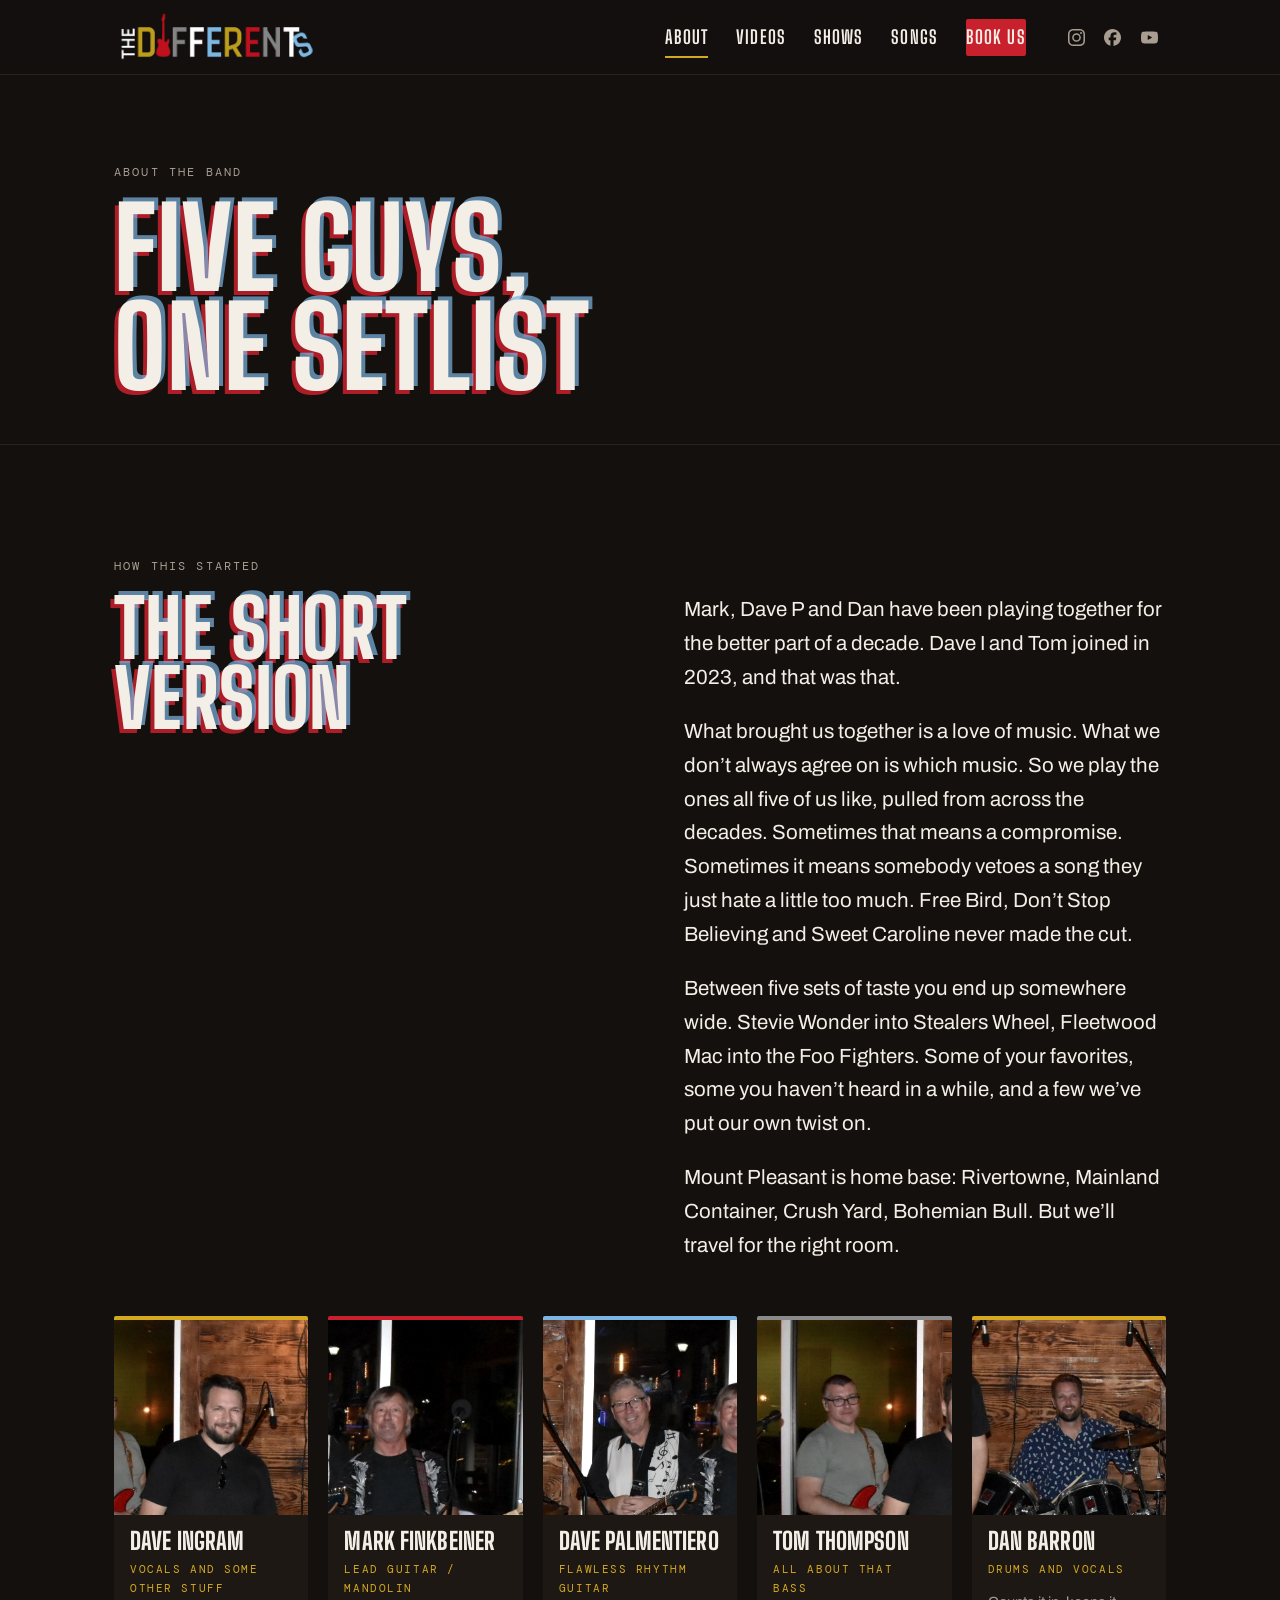
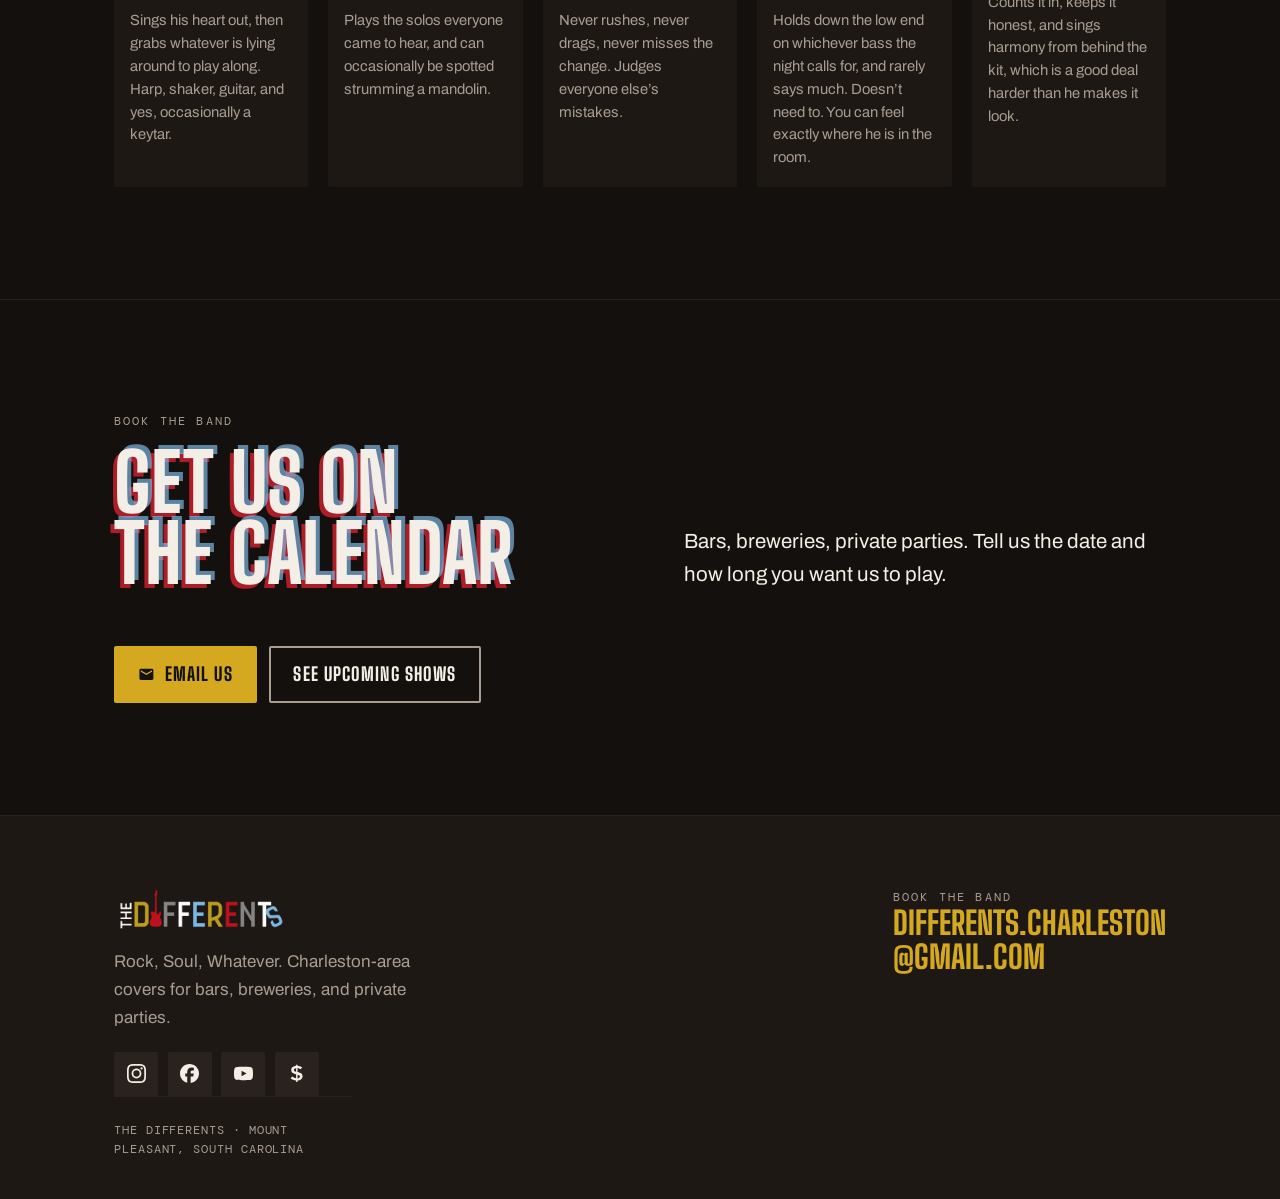
==== about.html @ 166516cd "rebrand" ====
<!DOCTYPE html>
<html lang="en">
<head>
<meta charset="UTF-8">
<meta name="viewport" content="width=device-width, initial-scale=1">
<title>About · The Differents</title>
<meta name="description" content="Meet the five-piece out of Mount Pleasant, South Carolina.">
<link rel="icon" href="data:image/svg+xml,<svg xmlns='http://www.w3.org/2000/svg' viewBox='0 0 100 100'><text y='.9em' font-size='90'>🤘</text></svg>">
<link rel="preconnect" href="https://fonts.googleapis.com">
<link rel="preconnect" href="https://fonts.gstatic.com" crossorigin>
<link href="https://fonts.googleapis.com/css2?family=Big+Shoulders+Display:wght@600;700;800;900&family=Archivo:wght@400;500;600;700&family=DM+Mono:wght@400;500&display=swap" rel="stylesheet">
<link rel="stylesheet" href="css/site.css">
</head>
<body>

<nav class="nav">
  <div class="nav-in">
    <a href="index.html" aria-label="The Differents, home"><img src="images/logo.png" alt="The Differents" class="nav-logo" width="300" height="76"></a>
    <button class="burger" aria-expanded="false" aria-controls="menu" aria-label="Open menu">
      <span></span><span></span><span></span>
    </button>
    <div class="nav-links" id="menu">
      <a href="about.html" aria-current="page">About</a>
      <a href="videos.html">Videos</a>
      <a href="shows.html">Shows</a>
      <a href="songs.html">Songs</a>
      <a class="btn-book" href="mailto:differents.charleston@gmail.com">Book Us</a>
      <ul class="socials nav-socials">
        <li><a href="https://www.instagram.com/TheDifferentsCharleston" target="_blank" rel="noopener" aria-label="The Differents on Instagram">
          <svg class="icon" aria-hidden="true"><use href="images/icons.svg#i-instagram"/></svg></a></li>
        <li><a href="https://www.facebook.com/profile.php?id=61556583480665" target="_blank" rel="noopener" aria-label="The Differents on Facebook">
          <svg class="icon" aria-hidden="true"><use href="images/icons.svg#i-facebook"/></svg></a></li>
        <li><a href="https://www.youtube.com/@TheDifferentsCharleston" target="_blank" rel="noopener" aria-label="The Differents on YouTube">
          <svg class="icon" aria-hidden="true"><use href="images/icons.svg#i-youtube"/></svg></a></li>
      </ul>
    </div>
  </div>
</nav>

<main>

  <header class="page-head">
    <div class="wrap">
      <p class="eyebrow">About the band</p>
      <h1><span class="reg line" data-text="Five guys,">Five guys,</span><span class="reg line" data-text="one setlist">one setlist</span></h1>
    </div>
  </header>

  <section class="section">
    <div class="wrap">
      <div class="section-head">
        <p class="eyebrow">How this started</p>
        <h2 class="reg" data-text="The short version">The short version</h2>
        <div class="lede muted">
          <p style="margin-top:0">Mark, Dave P and Dan have been playing together for the better part of
          a decade. Dave I and Tom joined in 2023, and that was that.</p>
          <p>What brought us together is a love of music. What we don’t always agree on is
          which music. So we play the ones all five of us like, pulled from across the decades.
          Sometimes that means a compromise. Sometimes it means somebody vetoes a song they
          just hate a little too much. Free Bird, Don’t Stop Believing and Sweet Caroline
          never made the cut.</p>
          <p>Between five sets of taste you end up somewhere wide. Stevie Wonder into
          Stealers Wheel, Fleetwood Mac into the Foo Fighters. Some of your favorites,
          some you haven’t heard in a while, and a few we’ve put our own twist on.</p>
          <p style="margin-bottom:0">Mount Pleasant is home base: Rivertowne, Mainland Container,
          Crush Yard, Bohemian Bull. But we’ll travel for the right room.</p>
        </div>
      </div>

      <div class="members">
        <article class="member">
          <div class="member-photo" style="--x:17%;--y:7%" role="img" aria-label="Dave Ingram"></div>
          <div class="member-body">
            <h3 class="member-name">Dave Ingram</h3>
            <p class="member-role">Vocals and some other stuff</p>
            <p class="member-bio">Sings his heart out, then grabs whatever is lying around to play along. Harp, shaker, guitar, and yes, occasionally a keytar.</p>
          </div>
        </article>
        <article class="member">
          <div class="member-photo" style="--x:94%;--y:8%" role="img" aria-label="Mark Finkbeiner"></div>
          <div class="member-body">
            <h3 class="member-name">Mark Finkbeiner</h3>
            <p class="member-role">Lead guitar / mandolin</p>
            <p class="member-bio">Plays the solos everyone came to hear, and can occasionally be spotted strumming a mandolin.</p>
          </div>
        </article>
        <article class="member">
          <div class="member-photo" style="--x:71%;--y:9%" role="img" aria-label="Dave Palmentiero"></div>
          <div class="member-body">
            <h3 class="member-name">Dave Palmentiero</h3>
            <p class="member-role">Flawless rhythm guitar</p>
            <p class="member-bio">Never rushes, never drags, never misses the change. Judges everyone else’s mistakes.</p>
          </div>
        </article>
        <article class="member">
          <div class="member-photo" style="--x:0%;--y:8%" role="img" aria-label="Tom Thompson"></div>
          <div class="member-body">
            <h3 class="member-name">Tom Thompson</h3>
            <p class="member-role">All about that bass</p>
            <p class="member-bio">Holds down the low end on whichever bass the night calls for, and rarely says much. Doesn’t need to. You can feel exactly where he is in the room.</p>
          </div>
        </article>
        <article class="member">
          <div class="member-photo" style="--x:42%;--y:32%" role="img" aria-label="Dan Barron"></div>
          <div class="member-body">
            <h3 class="member-name">Dan Barron</h3>
            <p class="member-role">Drums and vocals</p>
            <p class="member-bio">Counts it in, keeps it honest, and sings harmony from behind the kit, which is a good deal harder than he makes it look.</p>
          </div>
        </article>
      </div>
    </div>
  </section>

  <section class="section">
    <div class="wrap">
      <div class="section-head">
        <p class="eyebrow">Book the band</p>
        <h2><span class="reg line" data-text="Get us on">Get us on</span><span class="reg line" data-text="the calendar">the calendar</span></h2>
        <p class="lede muted">Bars, breweries, private parties. Tell us the date and how long you want us to play.</p>
      </div>
      <div class="hero-cta">
        <a class="cta cta-solid" href="mailto:differents.charleston@gmail.com">
          <svg class="icon" aria-hidden="true"><use href="images/icons.svg#i-mail"/></svg>
          Email us
        </a>
        <a class="cta cta-ghost" href="shows.html">See upcoming shows</a>
      </div>
    </div>
  </section>

</main>

<footer class="foot">
  <div class="wrap foot-grid">
    <div>
      <img src="images/logo.png" alt="The Differents" class="foot-logo" width="300" height="76">
      <p class="muted">Rock, Soul, Whatever. Charleston-area covers for bars, breweries, and private parties.</p>
      <ul class="socials">
        <li><a href="https://www.instagram.com/TheDifferentsCharleston" target="_blank" rel="noopener" aria-label="The Differents on Instagram">
          <svg class="icon" aria-hidden="true"><use href="images/icons.svg#i-instagram"/></svg></a></li>
        <li><a href="https://www.facebook.com/profile.php?id=61556583480665" target="_blank" rel="noopener" aria-label="The Differents on Facebook">
          <svg class="icon" aria-hidden="true"><use href="images/icons.svg#i-facebook"/></svg></a></li>
        <li><a href="https://www.youtube.com/@TheDifferentsCharleston" target="_blank" rel="noopener" aria-label="The Differents on YouTube">
          <svg class="icon" aria-hidden="true"><use href="images/icons.svg#i-youtube"/></svg></a></li>
        <li><a href="https://www.venmo.com/u/TheDifferentsCharleston" target="_blank" rel="noopener" aria-label="Tip the band on Venmo">
          <svg class="icon" aria-hidden="true"><use href="images/icons.svg#i-tip"/></svg></a></li>
      </ul>
    </div>
    <div>
      <p class="eyebrow">Book the band</p>
      <a class="foot-mail" href="mailto:differents.charleston@gmail.com">differents.charleston<br>@gmail.com</a>
    </div>
  </div>
  <div class="wrap"><p class="foot-note">The Differents · Mount Pleasant, South Carolina</p></div>
</footer>

<script src="js/site.js" defer></script>
</body>
</html>
---- css/site.css ----
/* ═══════════════════════════════════════════════════════════════════
   The Differents — differents.band
   Direction: "off-register" — screenprinted gig-poster logic, built from
   the logo's mismatched letters. One loud idea (misregistered headings),
   everything around it kept quiet.
   ═══════════════════════════════════════════════════════════════════ */

/* ─── tokens ──────────────────────────────────────────────────────── */
:root{
  --ink:#14100e;          /* warm charcoal — sampled from the venue shadows */
  --ink-2:#1e1815;        /* raised surface */
  --ink-3:#2a221e;        /* hairline */
  --paper:#f4efe6;        /* warm off-white */
  --paper-dim:#a89d90;    /* warm-biased neutral, not a dead grey */
  --gold:#d4a91f;
  --red:#c8202c;          /* rules and fills only — ~4:1 on ink */
  --red-lift:#e8505b;     /* the red that survives as small text */
  --sky:#7cb4e3;
  --gray:#8a8a8a;

  --display:'Big Shoulders Display',ui-sans-serif,system-ui,sans-serif;
  --body:'Archivo',ui-sans-serif,system-ui,sans-serif;
  --mono:'DM Mono',ui-monospace,SFMono-Regular,monospace;

  --gut:clamp(1.25rem,5vw,4rem);
  --maxw:1180px;
}

*,*::before,*::after{box-sizing:border-box}
html{scroll-behavior:smooth}
@media (prefers-reduced-motion:reduce){html{scroll-behavior:auto}}

body{
  margin:0;background:var(--ink);color:var(--paper);
  font-family:var(--body);font-size:clamp(1rem,.96rem + .2vw,1.0625rem);
  line-height:1.65;-webkit-font-smoothing:antialiased;
  overflow-x:hidden;min-height:100vh;
  display:flex;flex-direction:column;
}
main{flex:1}
img{max-width:100%;display:block}
a{color:inherit}
:focus-visible{outline:3px solid var(--gold);outline-offset:3px;border-radius:2px}
.visually-hidden{position:absolute;width:1px;height:1px;overflow:hidden;
  clip:rect(0 0 0 0);clip-path:inset(50%);white-space:nowrap}

.wrap{max-width:var(--maxw);margin-inline:auto;padding-inline:var(--gut);width:100%}

h1,h2,h3{font-family:var(--display);font-weight:800;margin:0;line-height:.88;
  text-transform:uppercase;letter-spacing:.005em;text-wrap:balance}

.eyebrow{font-family:var(--mono);font-size:.75rem;letter-spacing:.18em;
  text-transform:uppercase;color:var(--paper-dim);margin:0 0 1rem}
.muted{color:var(--paper-dim)}
.line{display:block}

.icon{width:1em;height:1em;fill:currentColor;flex:none;display:block}

/* ─── the signature: off-register printing ────────────────────────── */
.reg{position:relative;display:inline-block;color:var(--paper);isolation:isolate}
/* a .reg span must own exactly one line — its ghosts cannot reproduce a <br>.
   Needs to out-specify .reg's own display, which is declared right above. */
.reg.line{display:block}
.reg::before,.reg::after{
  content:attr(data-text) / "";
  position:absolute;left:0;top:0;width:100%;
  pointer-events:none;user-select:none;z-index:-1;
  transition:transform .85s cubic-bezier(.16,.84,.3,1);
}
.reg::before{color:var(--red);transform:translate(-14px,12px);opacity:.85}
.reg::after{color:var(--sky);transform:translate(14px,-12px);opacity:.7;
  transition-delay:.06s}
.reg.settled::before{transform:translate(-4px,4px)}
.reg.settled::after{transform:translate(4px,-4px)}
@media (max-width:640px){
  .reg.settled::before{transform:translate(-2px,2px)}
  .reg.settled::after{transform:translate(2px,-2px)}
}
@media (prefers-reduced-motion:reduce){
  .reg::before,.reg::after{transition:none}
  .reg::before{transform:translate(-4px,4px)}
  .reg::after{transform:translate(4px,-4px)}
}

/* ─── nav ─────────────────────────────────────────────────────────── */
/* The blur lives on a pseudo-element, NOT on .nav itself. An element with a
   filter or backdrop-filter becomes the containing block for its
   position:fixed descendants, which would trap the mobile menu overlay
   inside the 75px nav bar instead of letting it cover the viewport. */
.nav{position:sticky;top:0;z-index:60;border-bottom:1px solid var(--ink-3)}
.nav::before{content:'';position:absolute;inset:0;z-index:-1;
  background:rgba(20,16,14,.86);
  -webkit-backdrop-filter:blur(12px);backdrop-filter:blur(12px)}
.nav-in{max-width:var(--maxw);margin-inline:auto;padding:.7rem var(--gut);
  display:flex;align-items:center;gap:1.5rem}
.nav-logo{height:clamp(38px,4.6vw,52px);width:auto;flex:none}
.nav-links{display:flex;gap:1.75rem;margin-left:auto;align-items:center}
.nav-links a{font-family:var(--display);font-weight:700;font-size:1.15rem;
  text-transform:uppercase;letter-spacing:.06em;text-decoration:none;
  color:var(--paper);position:relative;padding:.2rem 0;transition:color .2s}
.nav-links a::after{content:'';position:absolute;left:0;right:0;bottom:-2px;height:2px;
  background:var(--gold);transform:scaleX(0);transform-origin:left;transition:transform .25s}
.nav-links a:hover::after,.nav-links a[aria-current="page"]::after{transform:scaleX(1)}
.nav-links .btn-book::after{display:none}

.btn-book{font-family:var(--display);font-weight:800;font-size:1.05rem;
  text-transform:uppercase;letter-spacing:.06em;text-decoration:none;
  background:var(--red);color:#fff;padding:.5rem 1.1rem;border-radius:2px;
  transition:transform .18s,background .18s}
.btn-book:hover{background:var(--red-lift);transform:translateY(-2px)}

/* Header socials: bare glyphs, no chip — the nav stays light next to the
   Book Us button, which is the one thing meant to be loud up there.
   Scoped under .nav to out-specify the footer's .socials a, which is declared
   later in this file and would otherwise win the tie. */
.nav .nav-socials{margin:0 0 0 .35rem;gap:.15rem}
.nav .nav-socials a{width:34px;height:34px;background:none;color:var(--paper-dim);
  font-size:17px;border-radius:2px;padding:0}
.nav .nav-socials a::after{display:none}
.nav .nav-socials a:hover{transform:none;background:none}
.nav .nav-socials li:nth-child(1) a:hover{color:var(--red-lift)}
.nav .nav-socials li:nth-child(2) a:hover{color:var(--sky)}
.nav .nav-socials li:nth-child(3) a:hover{color:var(--gold)}

.burger{display:none;margin-left:auto;background:none;border:0;cursor:pointer;
  padding:.5rem;color:var(--paper)}
.burger span{display:block;width:24px;height:2px;background:currentColor;margin:5px 0;
  transition:transform .3s,opacity .3s}

@media (max-width:860px){
  /* the closed menu stays pinned at inset:0 — parking it off-canvas at
     translateX(100%) doubles the document width, and overflow-x:hidden on
     body does NOT clip fixed-position descendants */
  /* items hug the right edge so the menu opens under the burger that summoned it */
  .nav-links{position:fixed;inset:0;background:var(--ink);flex-direction:column;
    justify-content:center;align-items:flex-end;text-align:right;
    padding:0 var(--gut);gap:.25rem;
    margin:0;opacity:0;visibility:hidden;transform:translateY(-10px);
    /* pointer-events is deliberately NOT transitioned: it drops the instant the
       menu closes, so a closed overlay can never swallow clicks on the page
       even if the visibility transition misbehaves */
    pointer-events:none;
    transition:opacity .28s ease,transform .28s cubic-bezier(.4,0,.2,1),visibility .28s}
  .nav-links[data-open]{opacity:1;visibility:visible;transform:none;
    pointer-events:auto;
    transition:opacity .28s ease,transform .28s cubic-bezier(.4,0,.2,1),visibility 0s}
  .nav-links a{font-size:clamp(2.25rem,10vw,3.25rem)}
  .nav-links .btn-book{margin-top:1.5rem;font-size:1.4rem;padding:.7rem 1.5rem}
  /* in the overlay the socials get room to breathe instead of hugging the nav.
     Negative margin is on the right now, so the icon boxes optically line up
     with the right edge of the type above them rather than the left. */
  .nav .nav-socials{margin:2rem -.5rem 0 0;gap:.5rem}
  .nav .nav-socials a{width:52px;height:52px;font-size:24px;color:var(--paper)}
  .burger{display:block;position:relative;z-index:70}
  .burger[aria-expanded="true"] span:nth-child(1){transform:translateY(7px) rotate(45deg)}
  .burger[aria-expanded="true"] span:nth-child(2){opacity:0}
  .burger[aria-expanded="true"] span:nth-child(3){transform:translateY(-7px) rotate(-45deg)}
}

/* ─── hero (home only) ────────────────────────────────────────────── */
.hero{position:relative;min-height:min(88vh,760px);display:flex;align-items:flex-end;
  overflow:hidden;border-bottom:1px solid var(--ink-3)}
.hero-bg{position:absolute;inset:0}
.hero-bg img{width:100%;height:100%;object-fit:cover;object-position:center 38%}
.hero-bg::after{content:'';position:absolute;inset:0;
  background:linear-gradient(180deg,rgba(20,16,14,.55) 0%,rgba(20,16,14,.35) 40%,
    rgba(20,16,14,.94) 88%,var(--ink) 100%)}
.hero-in{position:relative;z-index:2;width:100%;max-width:var(--maxw);
  margin-inline:auto;padding:0 var(--gut) clamp(2.5rem,6vw,4.5rem)}
.hero h1{font-size:clamp(3.4rem,15vw,10.5rem);font-weight:900;line-height:.82}
.hero-sub{font-family:var(--mono);font-size:clamp(.8rem,2.4vw,1rem);
  letter-spacing:.22em;text-transform:uppercase;color:var(--gold);
  margin:1.5rem 0 0;line-height:1.7}
.hero-sub span{display:block;color:var(--paper-dim)}
.hero-cta{display:flex;flex-wrap:wrap;gap:.75rem;margin-top:2rem}

/* On a phone the hero box is portrait and the band photo is landscape, so
   object-fit:cover threw away the two players on the ends. Below this width the
   photo drops to its natural aspect at full bleed and the type moves underneath,
   riding a gradient that fades the bottom of the frame into the page. */
@media (max-width:700px){
  .hero{display:block;min-height:0}
  .hero-bg{position:relative;inset:auto}
  .hero-bg img{width:100%;height:auto;object-fit:contain;object-position:center}
  .hero-bg::after{background:linear-gradient(180deg,
    rgba(20,16,14,.12) 0%,rgba(20,16,14,.06) 42%,
    rgba(20,16,14,.72) 76%,rgba(20,16,14,.97) 93%,var(--ink) 100%)}
  .hero-in{padding-top:0;margin-top:-3rem}
  .hero-sub{margin-top:1rem}
}

.cta{display:inline-flex;align-items:center;gap:.6rem;font-family:var(--display);
  font-weight:800;font-size:1.15rem;text-transform:uppercase;letter-spacing:.06em;
  text-decoration:none;padding:.7rem 1.4rem;border-radius:2px;border:2px solid transparent;
  transition:transform .18s,background .18s,border-color .18s,color .18s}
.cta:hover{transform:translateY(-2px)}
.cta-solid{background:var(--gold);color:var(--ink)}
.cta-solid:hover{background:#e8bd2c}
.cta-ghost{border-color:var(--paper-dim);color:var(--paper)}
.cta-ghost:hover{border-color:var(--sky);color:var(--sky)}
.cta-tip{border-color:rgba(212,169,31,.5);color:var(--gold)}
.cta-tip:hover{border-color:var(--gold);background:var(--gold);color:var(--ink)}
.cta .icon{font-size:1.05rem}

/* ─── page head (inner pages) ─────────────────────────────────────── */
.page-head{padding:clamp(3rem,7vw,5.5rem) 0 clamp(2rem,4vw,3rem);
  border-bottom:1px solid var(--ink-3)}
.page-head h1{font-size:clamp(3rem,10vw,7rem)}
.page-head .lede{margin-top:1.5rem}

/* ─── tonight / next-show strip ───────────────────────────────────── */
.tonight{background:var(--red);color:#fff}
.tonight[data-when="next"]{background:var(--ink-2);color:var(--paper);
  border-bottom:1px solid var(--ink-3)}
.tonight-in{max-width:var(--maxw);margin-inline:auto;padding:1rem var(--gut);
  display:flex;flex-wrap:wrap;align-items:center;gap:.6rem 1.5rem}
.pulse{display:inline-flex;align-items:center;gap:.5rem;font-family:var(--mono);
  font-size:.72rem;letter-spacing:.2em;text-transform:uppercase;flex:none}
.pulse i{width:9px;height:9px;border-radius:50%;background:currentColor;
  animation:blink 1.6s ease-in-out infinite}
.tonight[data-when="next"] .pulse{color:var(--gold)}
@keyframes blink{0%,100%{opacity:1}50%{opacity:.25}}
@media (prefers-reduced-motion:reduce){.pulse i{animation:none}}
.tonight strong{font-family:var(--display);font-weight:800;font-size:1.35rem;
  text-transform:uppercase;letter-spacing:.03em}
.tonight .when{font-family:var(--mono);font-size:.85rem;opacity:.9;
  font-variant-numeric:tabular-nums}
.tonight-link{margin-left:auto;font-family:var(--display);font-weight:800;
  text-transform:uppercase;letter-spacing:.06em;
  border-bottom:2px solid currentColor;text-decoration:none;font-size:1.05rem;
  opacity:.75;transition:opacity .2s}
.tonight-link:hover{opacity:1}

/* ─── sections ────────────────────────────────────────────────────── */
.section{padding:clamp(4rem,9vw,7rem) 0}
.section + .section{border-top:1px solid var(--ink-3)}
.section h2{font-size:clamp(2.6rem,8vw,5rem);margin-bottom:.6rem}
.section-head{margin-bottom:clamp(2rem,5vw,3rem);max-width:60ch}
.lede{font-size:clamp(1.05rem,1rem + .35vw,1.3rem);color:var(--paper);
  max-width:60ch;margin:1.25rem 0 0}

/* on wide screens the lede sits beside the heading rather than stranding
   half the row as empty space */
@media (min-width:940px){
  .section-head{display:grid;max-width:none;
    grid-template-columns:minmax(0,1.05fr) minmax(0,1fr);
    column-gap:clamp(2rem,5vw,4.5rem)}
  .section-head .eyebrow{grid-area:1/1}
  .section-head h2{grid-area:2/1}
  .section-head .lede{grid-area:2/2;align-self:end;margin:0;padding-bottom:.35rem}
}

.section-foot{margin-top:clamp(2rem,4vw,3rem)}
.more{font-family:var(--display);font-weight:800;font-size:1.25rem;
  text-transform:uppercase;letter-spacing:.06em;color:var(--gold);
  text-decoration:none;display:inline-flex;align-items:center;gap:.5rem;
  border-bottom:2px solid transparent;transition:border-color .2s,gap .2s}
.more:hover{border-color:var(--gold);gap:.8rem}

/* ─── members ─────────────────────────────────────────────────────── */
/* 140px, not 160 — at 160 a 390px phone lands 4px short of two columns */
.members{display:grid;gap:1.25rem;
  grid-template-columns:repeat(auto-fit,minmax(140px,1fr));margin-top:2.5rem}
.member{background:var(--ink-2);border-radius:2px;overflow:hidden;
  border-top:4px solid var(--gray);transition:transform .25s}
.member:nth-child(4n+1){border-top-color:var(--gold)}
.member:nth-child(4n+2){border-top-color:var(--red)}
.member:nth-child(4n+3){border-top-color:var(--sky)}
.member:nth-child(4n+4){border-top-color:var(--gray)}
.member:hover{transform:translateY(-4px)}
/* crops out of the one band photo — object-position has too little slack at
   this aspect ratio, so zoom in with background-size instead */
.member-photo{aspect-ratio:1;background-color:var(--ink-3);
  background-image:url('../images/differents-rivertown.jpg');
  background-size:400% auto;background-position:var(--x) var(--y);
  filter:saturate(.72) contrast(1.06)}
.member-body{padding:.9rem 1rem 1.1rem}
.member-name{font-family:var(--display);font-weight:800;font-size:1.5rem;
  text-transform:uppercase;line-height:1}
.member-role{font-family:var(--mono);font-size:.7rem;letter-spacing:.14em;
  text-transform:uppercase;color:var(--gold);margin-top:.45rem}
.member-bio{margin:.75rem 0 0;font-size:.92rem;color:var(--paper-dim);line-height:1.55}

/* ─── videos ──────────────────────────────────────────────────────── */
.videos{display:grid;gap:1.5rem;grid-template-columns:repeat(auto-fit,minmax(270px,1fr))}
.video{background:var(--ink-2);border-radius:2px;overflow:hidden;
  border-top:4px solid var(--gold);text-decoration:none;color:inherit;
  display:flex;flex-direction:column;transition:transform .25s;
  border-left:0;border-right:0;border-bottom:0;padding:0;font:inherit;
  text-align:left;cursor:pointer;width:100%}
.video:nth-child(4n+2){border-top-color:var(--red)}
.video:nth-child(4n+3){border-top-color:var(--sky)}
.video:nth-child(4n+4){border-top-color:var(--gray)}
.video:hover{transform:translateY(-4px)}
.video-thumb{position:relative;aspect-ratio:16/9;overflow:hidden;background:var(--ink-3)}
.video-thumb img{width:100%;height:100%;object-fit:cover;filter:saturate(.85);
  transition:transform .5s,filter .3s}
.video:hover .video-thumb img{transform:scale(1.04);filter:saturate(1)}
.play{position:absolute;inset:0;display:grid;place-items:center}
.play span{width:58px;height:58px;border-radius:50%;background:rgba(200,32,44,.92);
  display:grid;place-items:center;transition:transform .25s,background .25s;
  box-shadow:0 6px 24px rgba(0,0,0,.45)}
.video:hover .play span{transform:scale(1.1);background:var(--red-lift)}
.play .icon{font-size:22px;color:#fff;margin-left:3px}
.video-body{padding:.9rem 1rem 1.1rem;display:flex;flex-direction:column;gap:.4rem;flex:1}
.video-title{font-family:var(--display);font-weight:700;font-size:1.4rem;
  text-transform:uppercase;line-height:1.02}
.video-meta{font-family:var(--mono);font-size:.72rem;letter-spacing:.1em;
  color:var(--paper-dim);text-transform:uppercase;margin-top:auto}

/* lightbox — the YouTube player is only injected on click, so no YouTube
   script or iframe loads with the page */
.lightbox{position:fixed;inset:0;z-index:100;background:rgba(10,8,7,.94);
  display:grid;place-items:center;padding:var(--gut);border:0}
.lightbox::backdrop{background:rgba(10,8,7,.94)}
.lightbox[hidden]{display:none}
.lightbox-inner{width:min(1100px,100%);aspect-ratio:16/9;position:relative}
.lightbox iframe{width:100%;height:100%;border:0;border-radius:2px;
  box-shadow:0 20px 60px rgba(0,0,0,.6)}
.lightbox-close{position:absolute;top:-3rem;right:0;background:none;border:0;
  color:var(--paper);font-family:var(--display);font-weight:800;font-size:1.2rem;
  text-transform:uppercase;letter-spacing:.08em;cursor:pointer;padding:.4rem}
.lightbox-close:hover{color:var(--gold)}

/* ─── shows ledger ────────────────────────────────────────────────── */
.shows{border-top:1px solid var(--ink-3)}
.show{display:grid;grid-template-columns:5.5rem 1fr auto;gap:1rem 1.5rem;
  align-items:baseline;padding:1.4rem 0;border-bottom:1px solid var(--ink-3);
  transition:background .2s}
.show:hover{background:var(--ink-2)}
.show-date{font-family:var(--mono);font-size:.8rem;letter-spacing:.06em;
  text-transform:uppercase;color:var(--gold);font-variant-numeric:tabular-nums;
  line-height:1.35}
.show-date b{display:block;font-family:var(--display);font-weight:800;
  font-size:2.1rem;color:var(--paper);letter-spacing:0;line-height:.9;
  font-variant-numeric:tabular-nums}
.show-venue{font-family:var(--display);font-weight:700;font-size:1.65rem;
  text-transform:uppercase;line-height:1}
.show-addr{font-size:.85rem;color:var(--paper-dim);margin-top:.3rem}
.show-addr a{color:var(--sky);text-decoration:none;border-bottom:1px solid transparent}
.show-addr a:hover{border-color:var(--sky)}
.show-time{font-family:var(--mono);font-size:.82rem;color:var(--sky);
  font-variant-numeric:tabular-nums;white-space:nowrap}
.show.is-tonight .show-date b{color:var(--red-lift)}
.show.is-past{opacity:.45}
.tag{display:inline-block;font-family:var(--mono);font-size:.62rem;letter-spacing:.16em;
  text-transform:uppercase;background:var(--red);color:#fff;padding:.15rem .45rem;
  border-radius:2px;vertical-align:middle;margin-left:.5rem}
@media (max-width:640px){
  .show{grid-template-columns:4.25rem 1fr;gap:.75rem 1rem}
  .show-time{grid-column:2;margin-top:-.4rem}
}

/* ─── songs ───────────────────────────────────────────────────────── */
.song-tools{display:flex;flex-wrap:wrap;gap:.75rem 1rem;align-items:center;
  margin-bottom:2rem}
.song-search{flex:1 1 220px;max-width:340px;background:var(--ink-2);
  border:1px solid var(--ink-3);border-radius:2px;color:var(--paper);
  font-family:var(--body);font-size:1rem;padding:.6rem .85rem}
.song-search::placeholder{color:var(--paper-dim)}
.song-filters{display:flex;gap:.4rem}
.chip{font-family:var(--mono);font-size:.72rem;letter-spacing:.12em;
  text-transform:uppercase;background:var(--ink-2);border:1px solid var(--ink-3);
  color:var(--paper-dim);padding:.5rem .8rem;border-radius:2px;cursor:pointer;
  transition:background .2s,color .2s,border-color .2s}
.chip:hover{color:var(--paper)}
.chip[aria-pressed="true"]{background:var(--gold);color:var(--ink);border-color:var(--gold)}
.song-count{font-family:var(--mono);font-size:.75rem;letter-spacing:.1em;
  text-transform:uppercase;color:var(--paper-dim);margin-left:auto}

.songs{list-style:none;margin:0;padding:0;
  columns:2;column-gap:clamp(2rem,5vw,4rem)}
@media (max-width:720px){.songs{columns:1}}
.song{break-inside:avoid;padding:.55rem 0;border-bottom:1px solid var(--ink-3);
  display:flex;gap:.75rem;align-items:baseline}
.song-title{font-weight:600}
.song-artist{font-family:var(--mono);font-size:.72rem;color:var(--paper-dim);
  margin-left:auto;text-align:right}
.song-set{font-family:var(--mono);font-size:.6rem;letter-spacing:.12em;
  text-transform:uppercase;color:var(--ink);background:var(--gray);
  padding:.1rem .35rem;border-radius:2px;flex:none;align-self:center}
.song-set[data-set="Acoustic"]{background:var(--sky)}
.song-set[data-set="Electric"]{background:var(--gold)}
.empty{color:var(--paper-dim);font-style:italic;padding:2rem 0}

/* ─── footer ──────────────────────────────────────────────────────── */
.foot{background:var(--ink-2);border-top:1px solid var(--ink-3);
  padding:clamp(3rem,6vw,4.5rem) 0 2.5rem}
.foot-grid{display:flex;flex-wrap:wrap;gap:2.5rem;align-items:flex-start;
  justify-content:space-between}
.foot-logo{height:44px;width:auto;margin-bottom:1rem}
.foot p{margin:0;max-width:34ch}
.socials{display:flex;gap:.6rem;margin:1.25rem 0 0;padding:0;list-style:none}
.socials a{width:44px;height:44px;display:grid;place-items:center;border-radius:2px;
  background:var(--ink-3);color:var(--paper);font-size:19px;
  transition:background .2s,color .2s,transform .2s}
.socials a:hover{transform:translateY(-3px);color:var(--ink)}
.socials li:nth-child(1) a:hover{background:var(--red)}
.socials li:nth-child(2) a:hover{background:var(--sky)}
.socials li:nth-child(3) a:hover{background:var(--gold)}
.socials li:nth-child(4) a:hover{background:var(--paper)}
.foot-mail{font-family:var(--display);font-weight:800;text-transform:uppercase;
  font-size:clamp(1.35rem,3.2vw,2rem);color:var(--gold);text-decoration:none;
  line-height:1.05;display:inline-block;overflow-wrap:anywhere}
.foot-mail:hover{color:var(--paper)}
.foot-note{font-family:var(--mono);font-size:.72rem;letter-spacing:.08em;
  color:var(--paper-dim);margin:3rem 0 0;padding-top:1.5rem;
  border-top:1px solid var(--ink-3);text-transform:uppercase}
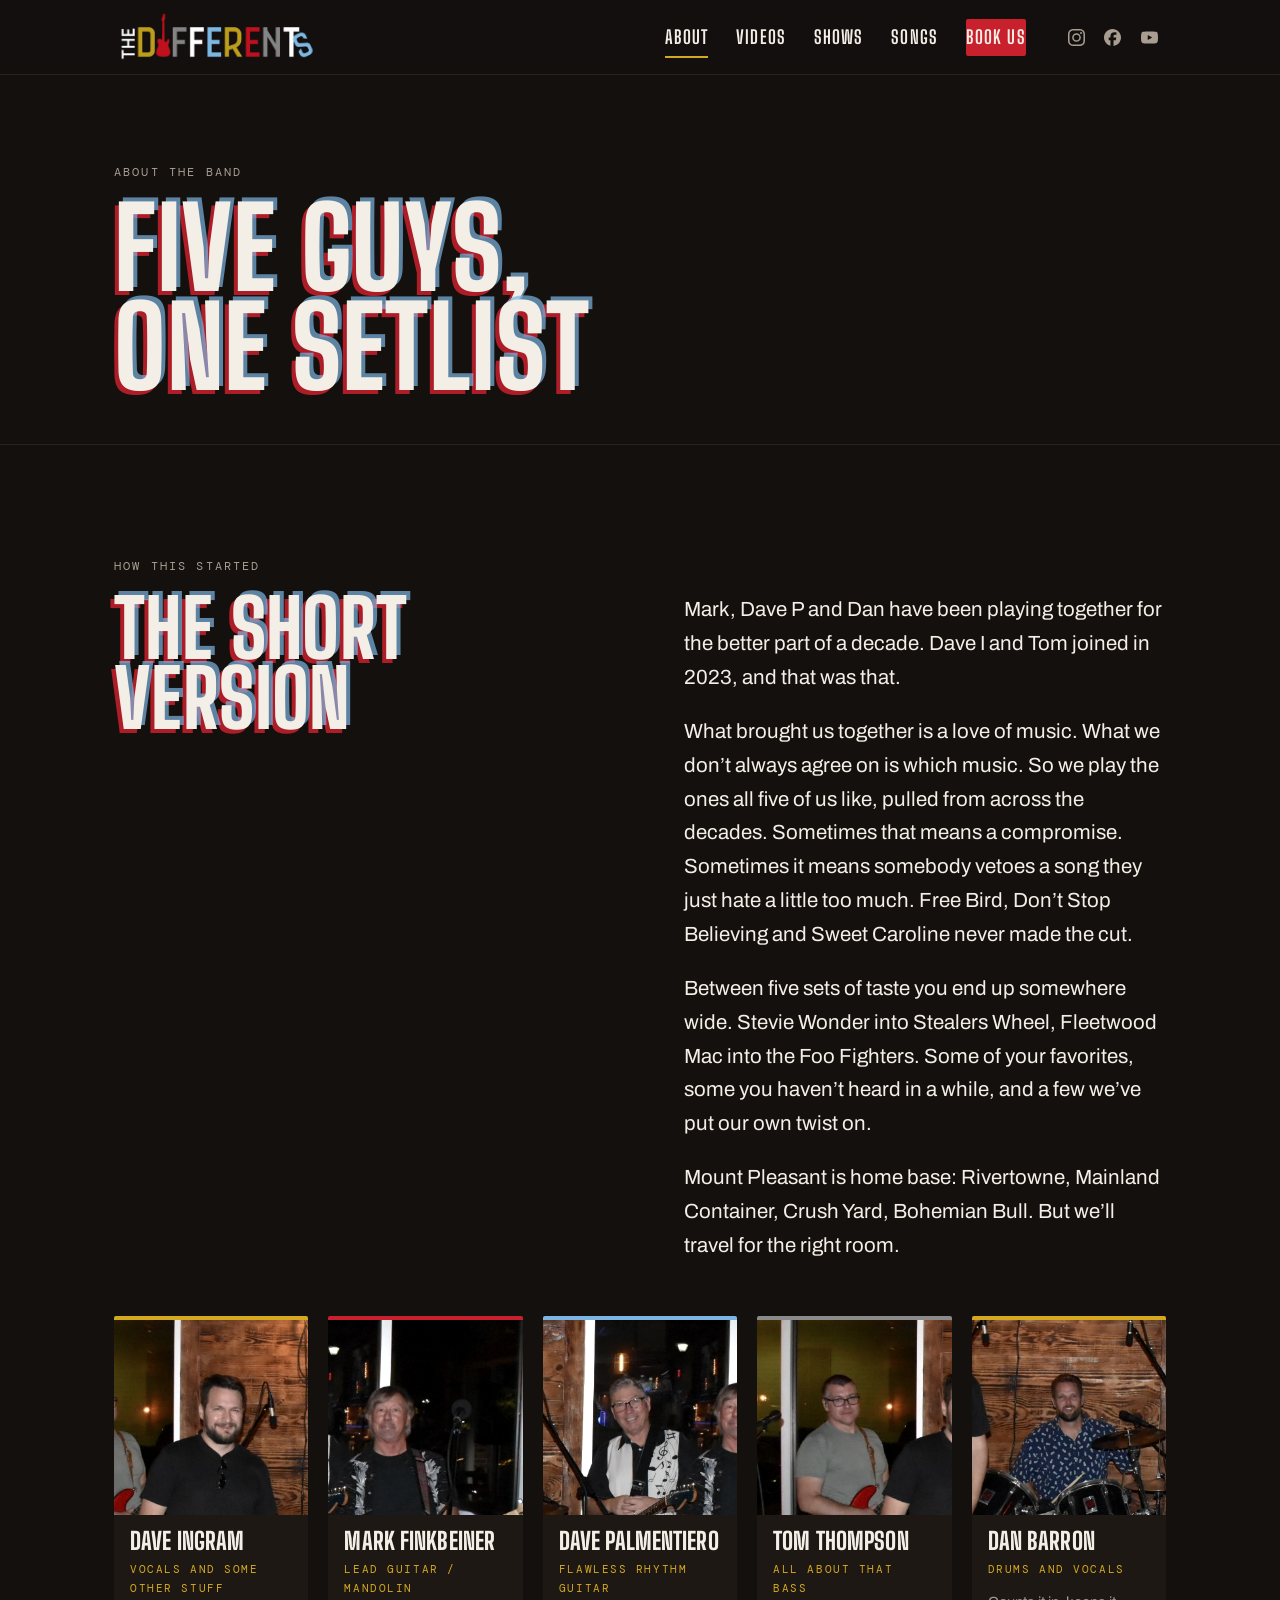
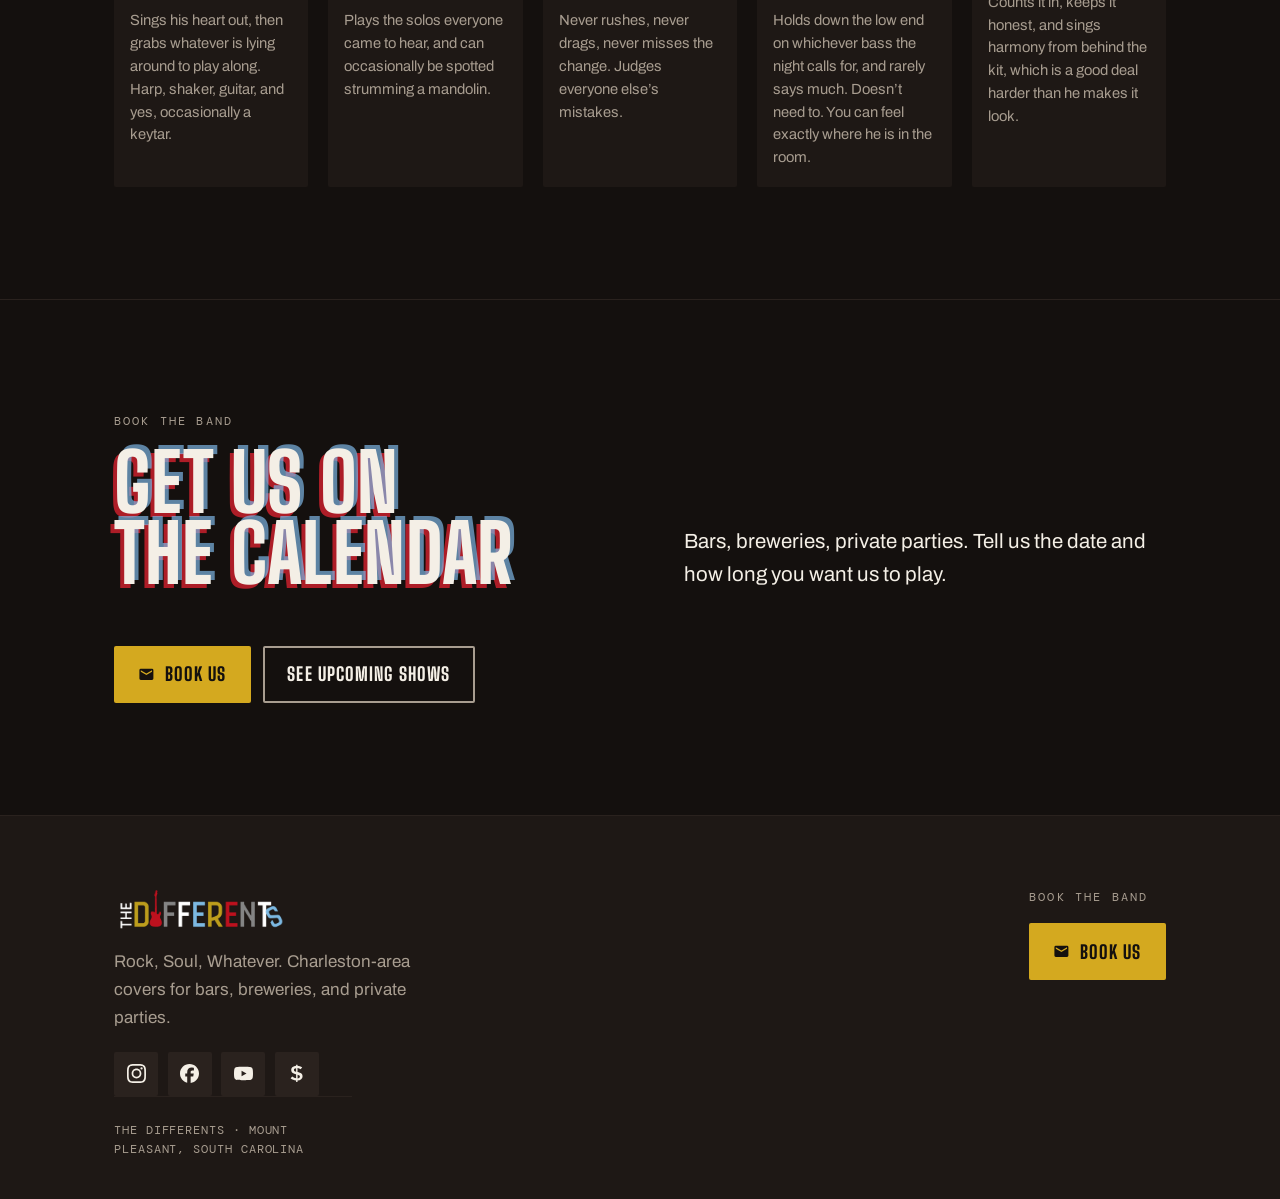
==== commit ac747852: "booking form and video updates" ====
--- a/about.html
+++ b/about.html
@@ -24,7 +24,7 @@
       <a href="videos.html">Videos</a>
       <a href="shows.html">Shows</a>
       <a href="songs.html">Songs</a>
-      <a class="btn-book" href="mailto:differents.charleston@gmail.com">Book Us</a>
+      <a class="btn-book" href="book.html">Book Us</a>
       <ul class="socials nav-socials">
         <li><a href="https://www.instagram.com/TheDifferentsCharleston" target="_blank" rel="noopener" aria-label="The Differents on Instagram">
           <svg class="icon" aria-hidden="true"><use href="images/icons.svg#i-instagram"/></svg></a></li>
@@ -120,9 +120,9 @@
         <p class="lede muted">Bars, breweries, private parties. Tell us the date and how long you want us to play.</p>
       </div>
       <div class="hero-cta">
-        <a class="cta cta-solid" href="mailto:differents.charleston@gmail.com">
+        <a class="cta cta-solid" href="book.html">
           <svg class="icon" aria-hidden="true"><use href="images/icons.svg#i-mail"/></svg>
-          Email us
+          Book us
         </a>
         <a class="cta cta-ghost" href="shows.html">See upcoming shows</a>
       </div>
@@ -149,7 +149,10 @@
     </div>
     <div>
       <p class="eyebrow">Book the band</p>
-      <a class="foot-mail" href="mailto:differents.charleston@gmail.com">differents.charleston<br>@gmail.com</a>
+      <a class="cta cta-solid foot-cta" href="book.html">
+        <svg class="icon" aria-hidden="true"><use href="images/icons.svg#i-mail"/></svg>
+        Book us
+      </a>
     </div>
   </div>
   <div class="wrap"><p class="foot-note">The Differents · Mount Pleasant, South Carolina</p></div>
--- a/css/site.css
+++ b/css/site.css
@@ -308,19 +308,194 @@
 .video-meta{font-family:var(--mono);font-size:.72rem;letter-spacing:.1em;
   color:var(--paper-dim);text-transform:uppercase;margin-top:auto}
 
-/* lightbox — the YouTube player is only injected on click, so no YouTube
-   script or iframe loads with the page */
-.lightbox{position:fixed;inset:0;z-index:100;background:rgba(10,8,7,.94);
-  display:grid;place-items:center;padding:var(--gut);border:0}
-.lightbox::backdrop{background:rgba(10,8,7,.94)}
-.lightbox[hidden]{display:none}
-.lightbox-inner{width:min(1100px,100%);aspect-ratio:16/9;position:relative}
-.lightbox iframe{width:100%;height:100%;border:0;border-radius:2px;
-  box-shadow:0 20px 60px rgba(0,0,0,.6)}
-.lightbox-close{position:absolute;top:-3rem;right:0;background:none;border:0;
-  color:var(--paper);font-family:var(--display);font-weight:800;font-size:1.2rem;
-  text-transform:uppercase;letter-spacing:.08em;cursor:pointer;padding:.4rem}
+/* lightbox — nothing from YouTube loads until someone clicks a card. The API
+   script is fetched on first open, so the page itself stays free of it. */
+/* Opened with showModal(), so the dialog sits in the top layer and the scrim
+   is a real ::backdrop. The explicit width/height/max-* are load-bearing: the
+   UA stylesheet gives <dialog> width:fit-content, which beats inset:0 and
+   collapses the box to the size of its contents. */
+.lightbox{position:fixed;inset:0;width:100%;height:100%;
+  max-width:100%;max-height:100%;margin:0;border:0;padding:var(--gut);
+  background:transparent;overflow:auto;
+  display:flex;align-items:center;justify-content:center}
+.lightbox:not([open]){display:none}
+/* opaque: the transport and setlist sit over this. Even at .985 the page's own
+   card titles read through as ghost text against so dark a ground. */
+.lightbox::backdrop{background:var(--ink)}
+/* wider than the page's 1180px measure on purpose: this is a player, and on a
+   large display the height budget below should be what limits it, not a cap */
+.lightbox-inner{width:min(1600px,100%);display:flex;flex-direction:column;gap:1rem}
+
+/* the arrows flank the video rather than sitting under it, so the whole side
+   of the frame is a target */
+.lb-row{display:flex;align-items:center;justify-content:center;
+  gap:clamp(.35rem,1.4vw,1.1rem);min-width:0}
+/* width follows the height budget, so the frame stays a true 16:9 and the
+   setlist below it is never pushed off a short screen */
+.lb-stage-wrap{flex:0 1 auto;min-width:0;
+  width:min(100%,calc((100vh - 2*var(--gut) - 11rem) * 16 / 9));
+  width:min(100%,calc((100dvh - 2*var(--gut) - 11rem) * 16 / 9))}
+/* the stage keeps its box while the video inside it swaps, which is the whole
+   trick behind the fade — tearing the iframe down would flash the backdrop */
+.lightbox-stage{position:relative;width:100%;aspect-ratio:16/9;background:#000;
+  border-radius:2px;overflow:hidden;box-shadow:0 20px 60px rgba(0,0,0,.6);
+  transition:opacity .28s ease}
+.lightbox-stage.is-fading{opacity:0}
+/* the video and its scrubber move together between the desktop stage and a
+   feed panel, so they are wrapped and positioned as one */
+.lb-media{position:absolute;inset:0}
+.lb-video{position:absolute;inset:0;width:100%;height:100%;
+  display:block;background:#000;object-fit:contain}
+.lb-progress{display:none}
+/* the feed is phone-only; on desktop it never renders, so none of its stills
+   or backdrops are fetched */
+.lb-feed,.lb-scrim{display:none}
+/* where the warming players wait: present and buffering, but invisible and
+   untouchable. Not display:none, which would stop them loading. */
+.lb-parking{position:absolute;width:1px;height:1px;overflow:hidden;
+  opacity:0;pointer-events:none;left:-9999px;top:0}
+
+.lb-arrow{flex:none;padding:0;cursor:pointer;border:0;background:none;
+  width:clamp(30px,4.5vw,64px);height:clamp(90px,26vh,260px);
+  color:var(--paper-dim);display:grid;place-items:center;
+  transition:color .2s,transform .2s}
+.lb-arrow svg{width:100%;height:auto;fill:none;stroke:currentColor;
+  stroke-width:2.5;stroke-linecap:round;stroke-linejoin:round}
+.lb-arrow:hover{color:var(--gold)}
+@media (min-width:561px){
+  .lb-prev:hover{transform:translateX(-3px)}
+  .lb-next:hover{transform:translateX(3px)}
+}
+
+/* pinned to the viewport, not the video, so it stays reachable on short screens */
+.lightbox-close{position:fixed;top:.75rem;right:.75rem;background:none;border:0;
+  color:var(--paper);font-family:var(--display);font-weight:800;font-size:1.15rem;
+  text-transform:uppercase;letter-spacing:.08em;cursor:pointer;padding:.5rem .6rem}
 .lightbox-close:hover{color:var(--gold)}
+
+/* now playing + setlist */
+.lightbox-bar{display:flex;flex-direction:column;min-width:0}
+.lb-title{font-family:var(--display);font-weight:800;
+  font-size:clamp(1.5rem,3.4vw,2.4rem);text-transform:uppercase;line-height:.98;
+  display:flex;align-items:baseline;gap:.65rem;flex-wrap:wrap}
+.lb-song{color:var(--paper)}
+.lb-by{font-family:var(--mono);font-weight:400;font-size:.7rem;letter-spacing:.14em;
+  text-transform:uppercase;color:var(--paper-dim)}
+.lb-upnext{font-family:var(--mono);font-size:.7rem;letter-spacing:.14em;
+  text-transform:uppercase;color:var(--paper-dim);margin-top:.45rem}
+/* a setlist, not a filmstrip — every clip is the same band on the same patio,
+   so thumbnails here were nineteen copies of one picture */
+.lb-list-wrap{display:flex;align-items:stretch;gap:.35rem;margin-top:.9rem;
+  min-width:0}
+/* the native scrollbar is redundant now the list has its own arrows */
+.lb-list{display:flex;align-items:stretch;gap:.35rem;overflow-x:auto;min-width:0;
+  scrollbar-width:none}
+.lb-list::-webkit-scrollbar{display:none}
+/* scrolls the setlist only — these never change what is playing, so they read
+   as list furniture rather than as the big transport chevrons */
+.lb-scroll{width:2.2rem;height:auto;background:var(--ink-2);
+  border-top:2px solid var(--ink-3);color:var(--paper-dim)}
+.lb-scroll svg{width:10px}
+.lb-scroll:hover:not(:disabled){background:var(--ink-3);color:var(--paper)}
+.lb-scroll:disabled{opacity:.3;cursor:default}
+.lb-track{flex:none;max-width:15rem;padding:.5rem .8rem .6rem;cursor:pointer;
+  border:0;border-top:2px solid var(--ink-3);background:var(--ink-2);
+  color:var(--paper-dim);text-align:left;font:inherit;
+  transition:background .2s,color .2s,border-color .2s}
+.lb-track-n{display:block;font-family:var(--mono);font-size:.58rem;
+  letter-spacing:.16em;opacity:.75}
+.lb-track-t{display:block;font-family:var(--display);font-weight:700;
+  font-size:1.15rem;text-transform:uppercase;line-height:1.02;margin-top:.15rem;
+  white-space:nowrap;overflow:hidden;text-overflow:ellipsis;color:var(--paper)}
+.lb-track-by{display:block;font-family:var(--mono);font-size:.56rem;
+  letter-spacing:.12em;text-transform:uppercase;margin-top:.25rem;
+  white-space:nowrap;overflow:hidden;text-overflow:ellipsis}
+.lb-track:hover{background:var(--ink-3)}
+.lb-track.is-current{border-top-color:var(--gold)}
+.lb-track.is-current .lb-track-t{color:var(--gold)}
+
+/* a 16:9 video plus a setlist does not fit a landscape phone — drop the list
+   rather than push the video off the top */
+@media (max-height:560px){
+  .lb-list{display:none}
+  .lb-stage-wrap{width:min(100%,calc((100dvh - 2*var(--gut) - 5rem) * 16 / 9))}
+}
+/* On a phone, arrows flanking the frame cost about a sixth of the width. Sit
+   them on the video's edges instead so the picture keeps the room. */
+@media (max-width:560px){
+  .lb-row{position:relative}
+  /* centred with auto margins rather than a transform, so the hover nudge on
+     wider screens can never fight the centring */
+  .lb-arrow{position:absolute;top:0;bottom:0;margin-block:auto;z-index:2;
+    width:38px;height:72px;color:var(--paper)}
+  .lb-arrow svg{width:15px;filter:drop-shadow(0 1px 3px rgba(0,0,0,.9))}
+  .lb-prev{left:2px}
+  .lb-next{right:2px}
+  .lb-arrow:hover{color:var(--gold)}
+  /* the scroll arrows stay in the flow — they belong to the setlist, not the video */
+  .lb-scroll{position:static;margin-block:0;width:1.7rem;height:auto;
+    color:var(--paper-dim)}
+  .lb-scroll svg{width:10px;filter:none}
+  .lb-track{max-width:11rem}
+}
+@media (prefers-reduced-motion:reduce){.lightbox-stage{transition:none}}
+
+/* ─── the phone feed ──────────────────────────────────────────────── */
+/* A snapping list rather than one clip per screen. A 16:9 clip cannot fill a
+   portrait phone, and three stacked fit it almost exactly — so the clip before
+   and the clip after sit above and below, visible and already loaded. Scroll
+   snapping does the swiping, which means real momentum rather than a
+   hand-rolled touch handler that never quite feels right. */
+@media (max-width:700px){
+  .lightbox{padding:0;display:block;overflow:hidden}
+  .lightbox-inner{display:none}
+  .lightbox-close{z-index:4;top:.5rem;right:.5rem;
+    text-shadow:0 1px 6px rgba(0,0,0,.9)}
+
+  /* one backdrop behind the whole list, taken from whatever is centred. One
+     per panel would stack three different blurs into visible bands. */
+  .lb-scrim{display:block;position:absolute;inset:-12%;z-index:0;
+    background-size:cover;background-position:center;transform:scale(1.2);
+    filter:blur(34px) saturate(1.3) brightness(.42)}
+
+  .lb-feed{display:block;position:relative;z-index:1;height:100%;
+    overflow-y:auto;scroll-snap-type:y mandatory;overscroll-behavior:contain;
+    scrollbar-width:none}
+  .lb-feed::-webkit-scrollbar{display:none}
+
+  /* snap to the middle, not the top, so neighbours show on both sides */
+  .lb-panel{position:relative;scroll-snap-align:center;scroll-snap-stop:always;
+    margin-bottom:.6rem;opacity:.35;transition:opacity .25s}
+  .lb-panel.is-live{opacity:1}
+  .lb-panel-slot{position:relative;width:100%;aspect-ratio:16/9;background:#000;
+    overflow:hidden}
+  .lb-panel-still{position:absolute;inset:0;width:100%;height:100%;
+    object-fit:cover;display:block}
+
+  .lb-progress{display:block;position:absolute;left:0;right:0;bottom:0;
+    height:22px;cursor:pointer;touch-action:none;z-index:2}
+  /* a 3px line is the target you see; the padding above is the target you hit */
+  .lb-progress::before{content:'';position:absolute;left:0;right:0;top:10px;
+    height:3px;background:rgba(244,239,230,.3)}
+  .lb-progress-fill{position:absolute;left:0;top:10px;height:3px;width:0;
+    background:var(--gold)}
+
+  /* the title sits over its own clip. Below it, the clip above would appear to
+     caption the one you are watching. One line each keeps every panel the same
+     height, which keeps the maths that centres them simple. */
+  .lb-panel-meta{position:absolute;left:0;right:0;bottom:0;z-index:1;
+    padding:1.6rem var(--gut) 1.1rem;
+    background:linear-gradient(transparent,rgba(10,8,7,.86) 62%)}
+  .lb-panel-title{font-family:var(--display);font-weight:800;
+    font-size:clamp(1.15rem,5.5vw,1.7rem);text-transform:uppercase;
+    line-height:1;color:var(--paper);margin:0;
+    white-space:nowrap;overflow:hidden;text-overflow:ellipsis}
+  .lb-panel-artist{font-family:var(--mono);font-size:.65rem;letter-spacing:.14em;
+    text-transform:uppercase;color:var(--paper-dim);margin:.3rem 0 0;
+    white-space:nowrap;overflow:hidden;text-overflow:ellipsis}
+  .lb-panel-pos{font-family:var(--mono);font-size:.58rem;letter-spacing:.18em;
+    color:var(--gold);margin:.3rem 0 0}
+}
 
 /* ─── shows ledger ────────────────────────────────────────────────── */
 .shows{border-top:1px solid var(--ink-3)}
@@ -339,10 +514,16 @@
 .show-addr{font-size:.85rem;color:var(--paper-dim);margin-top:.3rem}
 .show-addr a{color:var(--sky);text-decoration:none;border-bottom:1px solid transparent}
 .show-addr a:hover{border-color:var(--sky)}
+.show-cal{display:flex;flex-wrap:wrap;align-items:baseline;gap:.3rem .8rem;
+  margin-top:.6rem;font-family:var(--mono);font-size:.68rem;letter-spacing:.1em;
+  text-transform:uppercase}
+.show-cal-lead{color:var(--paper-dim)}
+.show-cal a{color:var(--gold);text-decoration:none;padding-bottom:1px;
+  border-bottom:1px solid transparent;transition:border-color .2s}
+.show-cal a:hover,.show-cal a:focus-visible{border-color:var(--gold)}
 .show-time{font-family:var(--mono);font-size:.82rem;color:var(--sky);
   font-variant-numeric:tabular-nums;white-space:nowrap}
 .show.is-tonight .show-date b{color:var(--red-lift)}
-.show.is-past{opacity:.45}
 .tag{display:inline-block;font-family:var(--mono);font-size:.62rem;letter-spacing:.16em;
   text-transform:uppercase;background:var(--red);color:#fff;padding:.15rem .45rem;
   border-radius:2px;vertical-align:middle;margin-left:.5rem}
@@ -368,20 +549,94 @@
 .song-count{font-family:var(--mono);font-size:.75rem;letter-spacing:.1em;
   text-transform:uppercase;color:var(--paper-dim);margin-left:auto}
 
-.songs{list-style:none;margin:0;padding:0;
-  columns:2;column-gap:clamp(2rem,5vw,4rem)}
-@media (max-width:720px){.songs{columns:1}}
-.song{break-inside:avoid;padding:.55rem 0;border-bottom:1px solid var(--ink-3);
-  display:flex;gap:.75rem;align-items:baseline}
+/* grid, not columns: a song expanding its fact grows only its own row
+   instead of reflowing every song after it into the other column */
+.songs{list-style:none;margin:0;padding:0;display:grid;
+  grid-template-columns:repeat(auto-fit,minmax(310px,1fr));
+  column-gap:clamp(2rem,5vw,4rem)}
+.song{border-bottom:1px solid var(--ink-3)}
+.song-main{width:100%;background:none;border:0;padding:.55rem 0;color:inherit;
+  font:inherit;text-align:left;display:flex;gap:.75rem;align-items:baseline}
+.song-main[aria-expanded]{cursor:pointer}
+.song-main[aria-expanded]:hover .song-title{color:var(--gold)}
 .song-title{font-weight:600}
 .song-artist{font-family:var(--mono);font-size:.72rem;color:var(--paper-dim);
   margin-left:auto;text-align:right}
+/* the fun fact, revealed on click */
+.song-more{font-family:var(--mono);font-size:.62rem;letter-spacing:.08em;
+  color:var(--paper-dim);flex:none;align-self:center;
+  border:1px solid var(--ink-3);border-radius:2px;padding:.05rem .3rem}
+.song-main[aria-expanded="true"] .song-more{background:var(--gold);color:var(--ink);
+  border-color:var(--gold)}
+.song-fact{margin:0 0 .7rem;padding:.6rem .8rem;background:var(--ink-2);
+  border-left:2px solid var(--gold);font-size:.88rem;line-height:1.5;
+  color:var(--paper-dim)}
+.song-fact .song-stats{display:block;font-family:var(--mono);font-size:.62rem;
+  letter-spacing:.12em;text-transform:uppercase;color:var(--gold);margin-bottom:.3rem}
 .song-set{font-family:var(--mono);font-size:.6rem;letter-spacing:.12em;
   text-transform:uppercase;color:var(--ink);background:var(--gray);
   padding:.1rem .35rem;border-radius:2px;flex:none;align-self:center}
 .song-set[data-set="Acoustic"]{background:var(--sky)}
 .song-set[data-set="Electric"]{background:var(--gold)}
 .empty{color:var(--paper-dim);font-style:italic;padding:2rem 0}
+
+/* ─── booking form ────────────────────────────────────────────────── */
+.book-form{max-width:46rem}
+.lede-contact{margin-top:.9rem;font-family:var(--mono);font-size:.85rem;
+  display:flex;flex-wrap:wrap;align-items:baseline;gap:.2rem .55rem;
+  color:var(--paper-dim)}
+.lede-contact a{color:var(--sky);text-decoration:none;
+  border-bottom:1px solid transparent;transition:border-color .2s}
+.lede-contact a:hover,.lede-contact a:focus-visible{border-color:var(--sky)}
+.lede-contact .sep{color:var(--paper-dim);opacity:.5}
+.field-row{display:grid;grid-template-columns:1fr 1fr;gap:0 1.25rem}
+.field{margin:0 0 1.35rem}
+.field label{display:block;font-family:var(--mono);font-size:.7rem;
+  letter-spacing:.14em;text-transform:uppercase;color:var(--paper-dim);
+  margin-bottom:.45rem}
+.field .req{color:var(--red-lift)}
+.field input,.field select,.field textarea{
+  width:100%;background:var(--ink-2);border:1px solid var(--ink-3);border-radius:2px;
+  color:var(--paper);font-family:var(--body);font-size:1rem;line-height:1.5;
+  padding:.7rem .85rem;transition:border-color .2s,background .2s}
+.field textarea{resize:vertical;min-height:7rem}
+.field input::placeholder,.field textarea::placeholder{color:var(--paper-dim);opacity:.7}
+.field input:focus,.field select:focus,.field textarea:focus{
+  outline:none;border-color:var(--gold);background:var(--ink)}
+/* :user-invalid, not :invalid — an empty required field is invalid from the
+   moment it renders, and nobody wants a form that scolds them on arrival */
+.field :user-invalid{border-color:var(--red)}
+/* the date and time pickers' own glyphs are near-black on our dark field */
+.field input[type="date"]::-webkit-calendar-picker-indicator,
+.field input[type="time"]::-webkit-calendar-picker-indicator{
+  filter:invert(1);opacity:.55;cursor:pointer}
+.field input[type="date"]::-webkit-calendar-picker-indicator:hover,
+.field input[type="time"]::-webkit-calendar-picker-indicator:hover{opacity:1}
+.field select{appearance:none;cursor:pointer;padding-right:2.25rem;
+  background-image:linear-gradient(45deg,transparent 50%,var(--paper-dim) 50%),
+    linear-gradient(135deg,var(--paper-dim) 50%,transparent 50%);
+  background-position:calc(100% - 1.1rem) 55%,calc(100% - .75rem) 55%;
+  background-size:.35rem .35rem,.35rem .35rem;background-repeat:no-repeat}
+.field select option{background:var(--ink-2);color:var(--paper)}
+/* honeypot — off-screen rather than display:none, which some bots skip */
+.hp{position:absolute;left:-9999px;width:1px;height:1px;opacity:0}
+.form-foot{display:flex;flex-wrap:wrap;align-items:center;gap:1rem 1.5rem;
+  margin-top:.5rem}
+.btn-send{font-family:var(--display);font-weight:800;font-size:1.25rem;
+  letter-spacing:.02em;text-transform:uppercase;background:var(--red);color:#fff;
+  border:0;border-radius:2px;padding:.7rem 1.9rem;cursor:pointer;
+  transition:background .2s,transform .2s}
+.btn-send:hover:not(:disabled){background:var(--red-lift);transform:translateY(-2px)}
+.btn-send:disabled{opacity:.6;cursor:default}
+.form-status{margin:0;font-size:.92rem;flex:1 1 16rem}
+.form-status[data-state="ok"]{color:var(--gold)}
+.form-status[data-state="bad"]{color:var(--red-lift)}
+@media (max-width:640px){
+  .field-row{grid-template-columns:1fr}
+}
+@media (prefers-reduced-motion:reduce){
+  .btn-send:hover:not(:disabled){transform:none}
+}
 
 /* ─── footer ──────────────────────────────────────────────────────── */
 .foot{background:var(--ink-2);border-top:1px solid var(--ink-3);
@@ -399,10 +654,7 @@
 .socials li:nth-child(2) a:hover{background:var(--sky)}
 .socials li:nth-child(3) a:hover{background:var(--gold)}
 .socials li:nth-child(4) a:hover{background:var(--paper)}
-.foot-mail{font-family:var(--display);font-weight:800;text-transform:uppercase;
-  font-size:clamp(1.35rem,3.2vw,2rem);color:var(--gold);text-decoration:none;
-  line-height:1.05;display:inline-block;overflow-wrap:anywhere}
-.foot-mail:hover{color:var(--paper)}
+.foot-cta{margin-top:1rem}
 .foot-note{font-family:var(--mono);font-size:.72rem;letter-spacing:.08em;
   color:var(--paper-dim);margin:3rem 0 0;padding-top:1.5rem;
   border-top:1px solid var(--ink-3);text-transform:uppercase}
